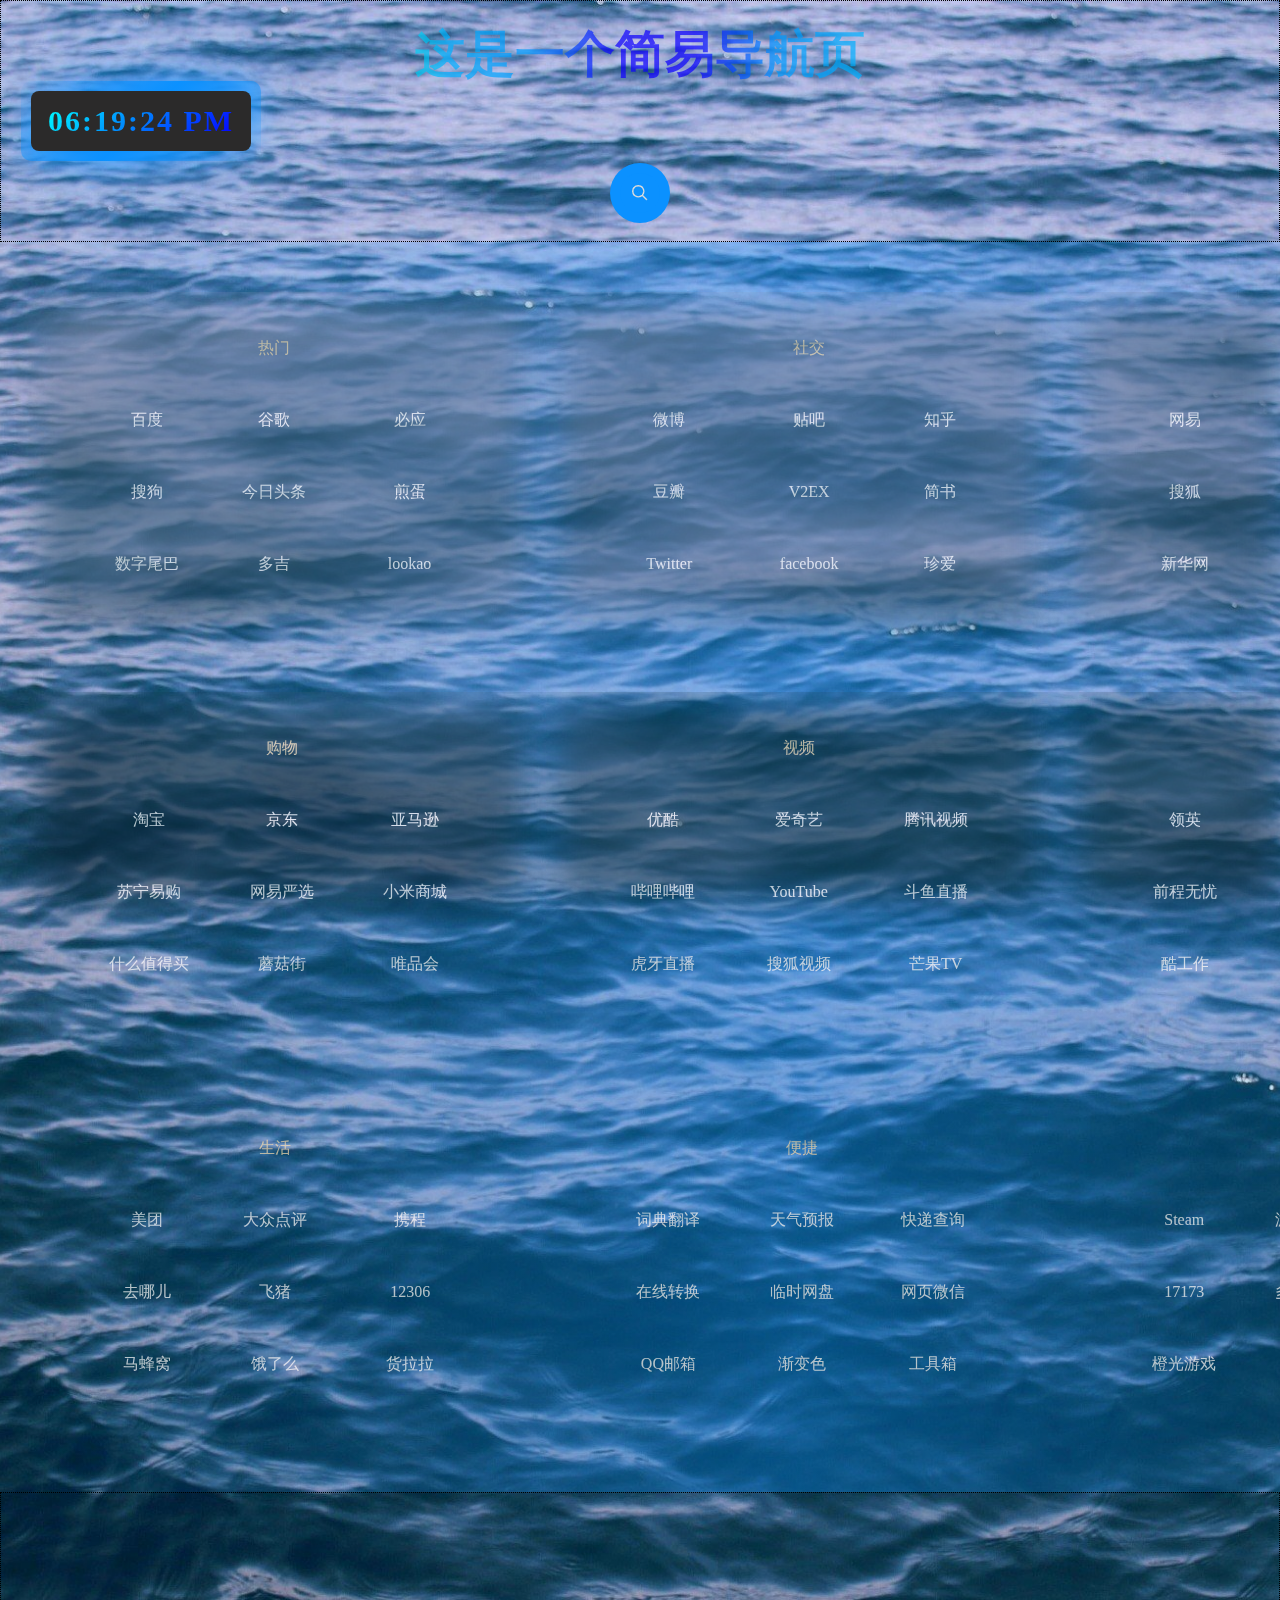
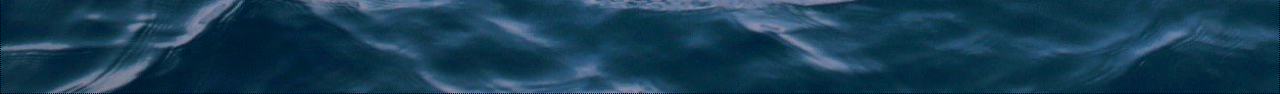
==== index.html @ 2326ca08 "Initial commit" ====
<!DOCTYPE html>
<html lang="en">
<head>
    <meta charset="UTF-8">
    <meta name="viewport" content="width=device-width, initial-scale=1.0">
    <title>导航</title>
    <script src="./js/index.js"></script>
    <link rel="stylesheet" href="./css/index.css">
</head>
<body style="background: url(./img/sea.jpg) no-repeat center; background-size: cover;">
<div id="head">
    <div class="clock_box">
        <div class="clock">
            <p id="time">12:12:12 AM</p>
        </div>
    </div>

    <div class="head-title">这是一个简易导航页</div>
    <form onsubmit="return search()" class="search-box">
        <input autofocus id="search_input" class="search-txt" type="text" autocomplete="off" placeholder="搜索一下">
        <div class="search-btn">
            <img onclick="return search()" src="./img/search.png" alt="搜">
        </div>
    </form>
</div>
<div id="main">
    <div class="container">
        <div class="title"></div>
        <div class="divFather">
            <div class="div1">
                <table>
                    <tr>
                        <td>&nbsp;</td>
                        <td>热门</td>
                        <td>&nbsp;</td>
                    </tr>
                    <tr>
                        <td><a href="https://www.baidu.com/" target="_blank">百度</a></td>
                        <td><a href="https://www.google.com/" target="_blank">谷歌</a></td>
                        <td><a href="https://cn.bing.com/" target="_blank">必应</a></td>
                    </tr>
                    <tr>
                        <td><a href="https://www.sogou.com/" target="_blank">搜狗</a></td>
                        <td><a href="https://www.toutiao.com/" target="_blank">今日头条</a></td>
                        <td><a href="https://jandan.net/" target="_blank">煎蛋</a></td>
                    </tr>
                    <tr>
                        <td><a href="http://www.dgtle.com/" target="_blank">数字尾巴</a></td>
                        <td><a href="https://www.dogedoge.com/" target="_blank">多吉</a></td>
                        <td><a href="https://lookao.com/search?q=" target="_blank">lookao</a></td>
                    </tr>
                </table>
            </div>
            <div class="div2">
                <table>
                    <tr>
                        <td>&nbsp;</td>
                        <td>社交</td>
                        <td>&nbsp;</td>
                    </tr>
                    <tr>
                        <td><a href="https://www.weibo.com/" target="_blank">微博</a></td>
                        <td><a href="https://tieba.baidu.com/" target="_blank">贴吧</a></td>
                        <td><a href="https://www.zhihu.com/" target="_blank">知乎</a></td>
                    </tr>
                    <tr>
                        <td><a href="https://www.douban.com/" target="_blank">豆瓣</a></td>
                        <td><a href="https://www.v2ex.com/" target="_blank">V2EX</a></td>
                        <td><a href="https://www.jianshu.com/" target="_blank">简书</a></td>
                    </tr>
                    <tr>
                        <td><a href="https://twitter.com/" target="_blank">Twitter</a></td>
                        <td><a href="https://www.facebook.com/" target="_blank">facebook</a></td>
                        <td><a href="http://city.zhenai.com/" target="_blank">珍爱</a></td>
                    </tr>
                </table>
            </div>
            <div class="div3">
                <table>
                    <tr>
                        <td>&nbsp;</td>
                        <td>咨询</td>
                        <td>&nbsp;</td>
                    </tr>
                    <tr>
                        <td><a href="https://www.163.com/" target="_blank">网易</a></td>
                        <td><a href="http://www.qq.com/" target="_blank">腾讯</a></td>
                        <td><a href="http://www.sina.com.cn/" target="_blank">新浪</a></td>
                    </tr>
                    <tr>
                        <td><a href="http://www.sohu.com/" target="_blank">搜狐</a></td>
                        <td><a href="http://www.ifeng.com/" target="_blank">凤凰网</a></td>
                        <td><a href="http://www.people.com.cn/" target="_blank">人民网</a></td>
                    </tr>
                    <tr>
                        <td><a href="http://xinhuanet.com/" target="_blank">新华网</a></td>
                        <td><a href="https://www.guancha.cn/" target="_blank">观察者网</a></td>
                        <td><a href="http://www.china.com.cn/" target="_blank">中国网   </a></td>
                    </tr>
                </table>
            </div>
        </div>
        <div class="divFather">
            <div class="div4">
                <table>
                    <tr>
                        <td>&nbsp;</td>
                        <td>购物</td>
                        <td>&nbsp;</td>
                    </tr>
                    <tr>
                        <td><a href="https://www.taobao.com/" target="_blank">淘宝</a></td>
                        <td><a href="https://www.jd.com/" target="_blank">京东</a></td>
                        <td><a href="https://www.amazon.cn/" target="_blank">亚马逊</a></td>
                    </tr>
                    <tr>
                        <td><a href="https://www.suning.com/" target="_blank">苏宁易购</a></td>
                        <td><a href="https://you.163.com/" target="_blank">网易严选</a></td>
                        <td><a href="https://www.mi.com/" target="_blank">小米商城</a></td>
                    </tr>
                    <tr>
                        <td><a href="https://www.smzdm.com/" target="_blank">什么值得买</a></td>
                        <td><a href="https://www.mogu.com/" target="_blank">蘑菇街</a></td>
                        <td><a href="https://www.vip.com/?wxsdk=1" target="_blank">唯品会</a></td>
                    </tr>
                </table>
            </div>
            <div class="div5">
                <table>
                    <tr>
                        <td>&nbsp;</td>
                        <td>视频</td>
                        <td>&nbsp;</td>
                    </tr>
                    <tr>
                        <td><a href="https://www.youku.com/" target="_blank">优酷</a></td>
                        <td><a href="https://www.iqiyi.com/" target="_blank">爱奇艺</a></td>
                        <td><a href="https://v.qq.com/" target="_blank">腾讯视频</a></td>
                    </tr>
                    <tr>
                        <td><a href="https://www.bilibili.com/" target="_blank">哔哩哔哩</a></td>
                        <td><a href="https://www.youtube.com/" target="_blank">YouTube</a></td>
                        <td><a href="https://www.douyu.com/" target="_blank">斗鱼直播</a></td>
                    </tr>
                    <tr>
                        <td><a href="https://www.huya.com/" target="_blank">虎牙直播</a></td>
                        <td><a href="https://film.sohu.com/vip.html?channeled=1211300002" target="_blank">搜狐视频</a></td>
                        <td><a href="https://www.mgtv.com/" target="_blank">芒果TV</a></td>
                    </tr>
                </table>
            </div>
            <div class="div6">
                <table>
                    <tr>
                        <td>&nbsp;</td>
                        <td>工作</td>
                        <td>&nbsp;</td>
                    </tr>
                    <tr>
                        <td><a href="https://cn.linkedin.com/" target="_blank">领英</a></td>
                        <td><a href="https://www.lagou.com/" target="_blank">拉勾网</a></td>
                        <td><a href="https://www.zhaopin.com/" target="_blank">智联招聘</a></td>
                    </tr>
                    <tr>
                        <td><a href="https://www.51job.com/" target="_blank">前程无忧</a></td>
                        <td><a href="http://www.yingjiesheng.com/" target="_blank">应届生</a></td>
                        <td><a href="https://maimai.cn/" target="_blank">脉脉</a></td>
                    </tr>
                    <tr>
                        <td><a href="https://www.v2ex.com/?tab=jobs" target="_blank">酷工作</a></td>
                        <td><a href="https://www.jz-job.com/" target="_blank">兼职网</a></td>
                        <td><a href="http://www.job.cn/" target="_blank">工作网</a></td>
                    </tr>
                </table>
            </div>
        </div>
        <div class="divFather">
            <div class="div7">
                <table>
                    <tr>
                        <td>&nbsp;</td>
                        <td>生活</td>
                        <td>&nbsp;</td>
                    </tr>
                    <tr>
                        <td><a href="https://www.meituan.com/" target="_blank">美团</a></td>
                        <td><a href="https://www.dianping.com/" target="_blank">大众点评</a></td>
                        <td><a href="https://www.ctrip.com/" target="_blank">携程</a></td>
                    </tr>
                    <tr>
                        <td><a href="https://www.qunar.com/" target="_blank">去哪儿</a></td>
                        <td><a href="https://www.alitrip.com/" target="_blank">飞猪</a></td>
                        <td><a href="https://kyfw.12306.cn/otn/index/init" target="_blank">12306</a></td>
                    </tr>
                    <tr>
                        <td><a href="https://www.mafengwo.cn/" target="_blank">马蜂窝</a></td>
                        <td><a href="https://www.ele.me/" target="_blank">饿了么</a></td>
                        <td><a href="https://www.huolala.cn/" target="_blank">货拉拉</a></td>
                    </tr>
                </table>
            </div>
            <div class="div8">
                <table>
                    <tr>
                        <td>&nbsp;</td>
                        <td>便捷</td>
                        <td>&nbsp;</td>
                    </tr>
                    <tr>
                        <td><a href="https://fanyi.baidu.com/" target="_blank">词典翻译</a></td>
                        <td><a href="http://www.weather.com.cn/live/" target="_blank">天气预报</a></td>
                        <td><a href="https://www.kuaidi100.com/" target="_blank">快递查询</a></td>
                    </tr>
                    <tr>
                        <td><a href="https://cn.office-converter.com/" target="_blank">在线转换</a></td>
                        <td><a href="https://send.firefox.com/" target="_blank">临时网盘</a></td>
                        <td><a href="https://wx.qq.com/" target="_blank">网页微信</a></td>
                    </tr>
                    <tr>
                        <td><a href="https://mail.qq.com/" target="_blank">QQ邮箱</a></td>
                        <td><a href="https://uigradients.com/#JShine" target="_blank">渐变色</a></td>
                        <td><a href="https://www.toolfk.com/" target="_blank">工具箱</a></td>
                    </tr>
                </table>
            </div>
            <div class="div9">
                <table>
                    <tr>
                        <td>&nbsp;</td>
                        <td>游戏</td>
                        <td>&nbsp;</td>
                    </tr>
                    <tr>
                        <td><a href="https://store.steampowered.com/" target="_blank">Steam</a></td>
                        <td><a href="http://www.gamersky.com/" target="_blank">游民星空</a></td>
                        <td><a href="http://www.tgbus.com/" target="_blank">口袋巴士</a></td>
                    </tr>
                    <tr>
                        <td><a href="https://www.17173.com/" target="_blank">17173</a></td>
                        <td><a href="http://www.duowan.com/" target="_blank">多玩游戏</a></td>
                        <td><a href="https://www.3dmgame.com/" target="_blank">3DMGAME</a></td>
                    </tr>
                    <tr>
                        <td><a href="http://www.66rpg.com/" target="_blank">橙光游戏</a></td>
                        <td><a href="https://www.ali213.net/" target="_blank">游侠网</a></td>
                        <td><a href="http://www.4399.com/" target="_blank">4399</a></td>
                    </tr>
                </table>
            </div>
        </div>

    </div>
    <div id="foot"></div>
</div>
<script>
    // 获取页面id=time的元素（P元素<p id="time">12:12:12 AM</p>）
    var time = document.querySelector("#time");
    up(time);
    // 定义函数传入time元素
    function up(time_el) {
        // 获取当前时间
        let date = new Date();
        // 获取时分秒
        let h = date.getHours();
        let m = date.getMinutes();
        let s = date.getSeconds();
        // 上午与下午
        let day_night = "AM";

        // 计算上午与下午
        if (h > 12) {
            h = h - 12;
            day_night = "PM";
        }

        // 如果时间小于10则前面补充0
        if (h < 10) { h = "0" + h; }
        if (m < 10) { m = "0" + m; }
        if (s < 10) { s = "0" + s; }

        // 拼接时间并且赋值给time元素的文本中，从而显示
        time_el.textContent = h + ":" + m + ":" + s + " " + day_night;

    }

    // 定时器，每秒执行一次实现更新
    setInterval(() => {
        up(time);
    }, 1000);

</script>
</body>
</html>
---- css/index.css ----
*{
    margin: 0;/*外边距*/
    padding: 0;/*内边距*/
}
#head{
    position: relative;
    height: 240px;
    text-align: center;
    border: #000 1px dotted;
}
#main{
    overflow: auto;
    /* background: #747; */
    text-align: center;
    /* border: #000 1px solid; */
}
#foot{
    height: 200px;
    /* background:#891; */
    text-align: center;
    border: rgb(0, 0, 0) 1px dotted;
}
.container{
    width:1600px;
    /* background: #39e0bc; */
    opacity: 0.7;
    overflow: auto;
    /* border: #000 1px solid; */
    margin: auto;
    background-image: linear-gradient(to right, rgba(255,0,0,0), rgba(11, 145, 255, 0.5), rgba(255,0,0,0));

}
.title{
    height:50px;
    /* background:#f0e915; */
    
    /* border: #000 1px solid; */
}
.divFather{
    height: 400px;
    width: 1600px;
    margin: auto;
    display: flex;
    display: -webkit-flex;
    overflow: hidden;
    justify-content: center;
    
}
.div1,.div2,.div3,.div4,.div5,.div6,.div7,.div8,.div9{
    /* background: #00ff2f; */
    
    height: 300px;
    width:30%;
    float:left;
    /* border: #000 1px solid; */
    margin: 14px;
    padding: 5px;
    position: relative;
    z-index: 1;
}

.search-box{
    position: absolute;
    top:80%;
    left:50%;
    transform: translate(-50%,-50%);
    background: rgb(11, 145, 255);
    height: 40px;
    border-radius: 40px;
    padding: 10px;
}
.search-box:hover>.search-txt{
    width: 380px;
    padding: 0 6px;
}
.search-box:hover>.search-btn{
    background:  rgb(11, 145, 255);
}
.search-btn{
    color: #e84118;
    float:right ;
    width: 40px;
    height: 40px;
    border-radius: 50%;
    background:  rgb(11, 145, 255);
    display: flex;
    justify-content: center;
    align-items: center;
    cursor: pointer;
}
input::-webkit-input-placeholder{
    color:white;
}
.search-txt{

    border: none;
    background: none;
    outline: none;
    float: left;
    padding: 0;
    color: white;
    font-size: 16px;
    transition: 0.4s;
    line-height: 40px;
    width: 0px;
}
table{
    /*border:1px solid rgb(11, 145, 255);*/
    border-radius: 8px;
    width: 400px;
    display: block;
    margin: auto;
    z-index: 1;
    background-position: center top;
    background-size: cover;
}
table:after{
    background-image: url(../img/sea.jpg);
    background-position: center top;
    background-size: cover;
    background-attachment: fixed;
    -webkit-filter: blur(20px);
    filter: blur(20px);
    content: '';
    position: absolute;
    top: 0;
    left: 0;
    right: 0;
    bottom: 0;
    background-color: rgba(255,255,255,0.8);
    z-index: -1;
}
table tr td {
    padding: 20px 5px;
    width: 200px;
    height: 30px;
    text-align: center;
    color: wheat;
}
table tr td a{
    padding: 5px;
    width: 60px;
    height: 30px;
    text-align: center;
    text-decoration:none;
    color: rgb(255, 255, 255);
}
table:hover{
    background:black;
    opacity: 0.9;
    color: white;
    transform: scale(1.1);
    -webkit-transition: 1s;
}
table tr td:hover{
    background:gray;
    -webkit-transition: 0.5s;
    transform: scale(1.2) rotate(-720deg);
}
.head-title{
    font-size: 50px;
    font-family: 华文行楷;
    margin: 20px auto;
    width: 550px;
    opacity: 0.7;
    font-weight: bold;
    background-image:
            -webkit-gradient( linear, left top, right top,
            color-stop(0, #00ffde),
            color-stop(0.15, #00b1ff),
            color-stop(0.3, #0099ff),
            color-stop(0.45, #0f00ff),
            color-stop(0.6, #0c00ff),
            color-stop(0.75, #0099ff),
            color-stop(0.9, #00b1ff),
            color-stop(1, #00ffea) );
    color: transparent;
    -webkit-background-clip: text;
}
:root {
    --color2: #00ffff;
    --color4: #007bff;
    --color6: #0500ff;
}
.clock_box{
    position: relative;
    width: 240px;
    height: 80px;
    border-radius: 10px;
    background-image: linear-gradient(135deg, rgba(255,0,0,0), rgba(11, 145, 255, 1), rgba(255,0,0,0));
    /* 居中 */
    float: left;
    display: flex;
    left: 20px;
    top: 80px;
    justify-content: center;
    align-items: center;
    /*animation: animate 4s linear infinite;*/
}
.clock_box::after, .clock_box::before {
    position: absolute;
    content: "";
    /* 集成父级样式 */
    background-image: inherit;
    width: 100%;
    height: 100%;
    z-index: -1;
    border-radius: 10px;
    filter: blur(15px);
}

.clock_box::before {
    filter: blur(100px);
}

.clock {
    position: absolute;
    left: 10px;
    right: 10px;
    top: 10px;
    bottom: 10px;
    background-color: #2b2a2a;
    border-radius: 8px;
    /* 居中 */
    display: flex;
    justify-content: center;
    align-items: center;
}

.clock p {
    font-size: 30px;
    font-weight: bold;
    color: transparent;
    letter-spacing: 2px;
    background-image: linear-gradient(135deg, var(--color2), var(--color4), var(--color6));
    /* text不是通用样式属性值 */
    /*background-clip: text;*/
    /* 这个是chrome */
    -webkit-background-clip: text;
}

@keyframes animate {
    100% {
        /* 色相变化 */
        filter: hue-rotate(360deg);
    }
}
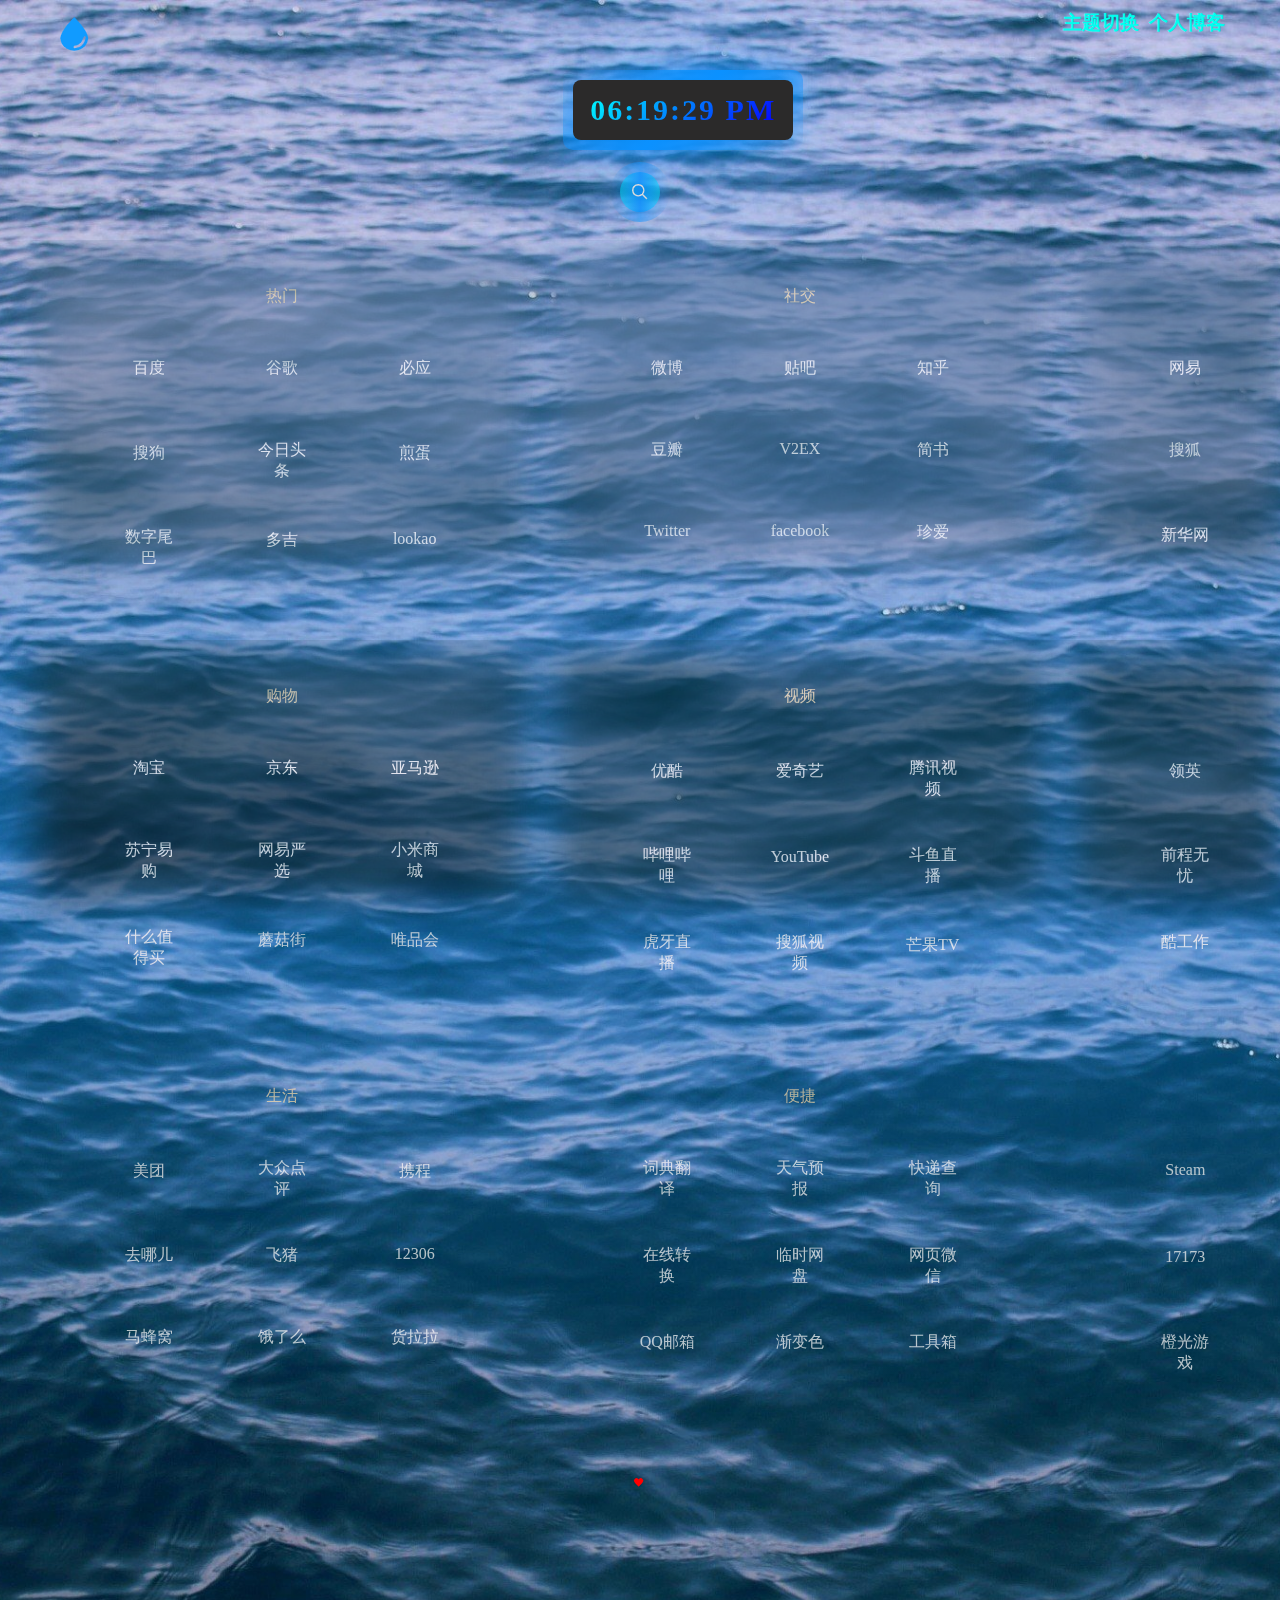
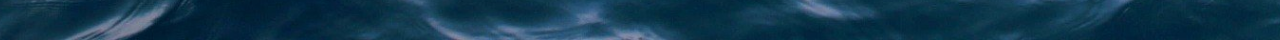
==== commit de101b7e: "Default Changelist" ====
--- a/index.html
+++ b/index.html
@@ -9,13 +9,18 @@
 </head>
 <body style="background: url(./img/sea.jpg) no-repeat center; background-size: cover;">
 <div id="head">
+    <div class="title">
+        <img src="./img/water.png" />
+        <div class="theme" id="theme1"></div><a href="http://wlzdhg.cn/">个人博客</a>
+        <a href="index2.html">主题切换</a>
+    </div>
     <div class="clock_box">
         <div class="clock">
             <p id="time">12:12:12 AM</p>
         </div>
     </div>
 
-    <div class="head-title">这是一个简易导航页</div>
+<!--    <div class="head-title">这是一个简易导航页</div>-->
     <form onsubmit="return search()" class="search-box">
         <input autofocus id="search_input" class="search-txt" type="text" autocomplete="off" placeholder="搜索一下">
         <div class="search-btn">
@@ -25,7 +30,7 @@
 </div>
 <div id="main">
     <div class="container">
-        <div class="title"></div>
+
         <div class="divFather">
             <div class="div1">
                 <table>
@@ -250,7 +255,11 @@
         </div>
 
     </div>
-    <div id="foot"></div>
+    <div id="foot">
+        <div class="heart">
+            <span class="heart-left"></span><span class="heart-right"></span>
+        </div>
+    </div>
 </div>
 <script>
     // 获取页面id=time的元素（P元素<p id="time">12:12:12 AM</p>）
--- a/css/index.css
+++ b/css/index.css
@@ -6,7 +6,7 @@
     position: relative;
     height: 240px;
     text-align: center;
-    border: #000 1px dotted;
+    /*border: #000 1px dotted;*/
 }
 #main{
     overflow: auto;
@@ -18,7 +18,7 @@
     height: 200px;
     /* background:#891; */
     text-align: center;
-    border: rgb(0, 0, 0) 1px dotted;
+    /*border: rgb(0, 0, 0) 1px dotted;*/
 }
 .container{
     width:1600px;
@@ -27,14 +27,42 @@
     overflow: auto;
     /* border: #000 1px solid; */
     margin: auto;
-    background-image: linear-gradient(to right, rgba(255,0,0,0), rgba(11, 145, 255, 0.5), rgba(255,0,0,0));
+    background-image: linear-gradient(to top, rgba(255,0,0,0), rgba(11, 145, 255, 0.5), rgba(255,0,0,0));
 
 }
 .title{
-    height:50px;
+    height: 50px;
+
     /* background:#f0e915; */
     
     /* border: #000 1px solid; */
+}
+a{
+    display: inline-block;
+}
+
+.title a{
+    float: right;
+    position: relative;
+    top: 10px;
+    right: 50px;
+    text-decoration: none;
+    font-size: larger;
+    color: #00fff0;
+    font-weight: bold;
+    margin: 0 5px;
+}
+.title .theme #id{
+    width: 32px;
+    height: 32px;
+    background-image: url("../img/theme.png");
+    float: right;
+}
+.title img{
+    float: left;
+    position: relative;
+    top: 10px;
+    left: 50px;
 }
 .divFather{
     height: 400px;
@@ -64,7 +92,7 @@
     top:80%;
     left:50%;
     transform: translate(-50%,-50%);
-    background: rgb(11, 145, 255);
+    background-image: linear-gradient(to right, rgba(255,0,0,0), rgba(11, 145, 255, 0.5), rgba(255,0,0,0));
     height: 40px;
     border-radius: 40px;
     padding: 10px;
@@ -74,7 +102,9 @@
     padding: 0 6px;
 }
 .search-box:hover>.search-btn{
-    background:  rgb(11, 145, 255);
+    /*background-image: linear-gradient(to right, rgba(255, 0, 0, 0), rgba(11, 145, 255, 0.5), rgba(255,0,0,0));*/
+    background: #007bff;
+    opacity: 0.5;
 }
 .search-btn{
     color: #e84118;
@@ -82,7 +112,7 @@
     width: 40px;
     height: 40px;
     border-radius: 50%;
-    background:  rgb(11, 145, 255);
+    background-image: linear-gradient(to right, rgba(0, 221, 255, 0.5), rgba(11, 145, 255, 0.7), rgba(0, 221, 255, 0.5));
     display: flex;
     justify-content: center;
     align-items: center;
@@ -153,6 +183,8 @@
     -webkit-transition: 1s;
 }
 table tr td:hover{
+    font-size: larger;
+    border-radius: 5px;
     background:gray;
     -webkit-transition: 0.5s;
     transform: scale(1.2) rotate(-720deg);
@@ -191,8 +223,8 @@
     /* 居中 */
     float: left;
     display: flex;
-    left: 20px;
-    top: 80px;
+    left: 44%;
+    top: 20px;
     justify-content: center;
     align-items: center;
     /*animation: animate 4s linear infinite;*/
@@ -245,3 +277,29 @@
         filter: hue-rotate(360deg);
     }
 }
+
+span{
+    display: inline-block;
+    vertical-align: center;
+}
+.heart{
+    transform: scale(0.1);
+    animation: beat 1.5s infinite;
+    margin: auto;
+}
+.heart .heart-left, .heart-right{
+    width: 50px; height: 80px; background-color: red;
+    border-top-left-radius: 25px;
+    border-top-right-radius: 25px;
+}
+
+.heart .heart-left{
+    transform: rotateZ(-45deg);
+}
+.heart .heart-right{
+    transform: translateX(-28px) rotateZ(45deg);
+}
+@keyframes beat {
+    30% {transform: scale(0.2);}
+    100% {transform: scale(0.1);}
+}
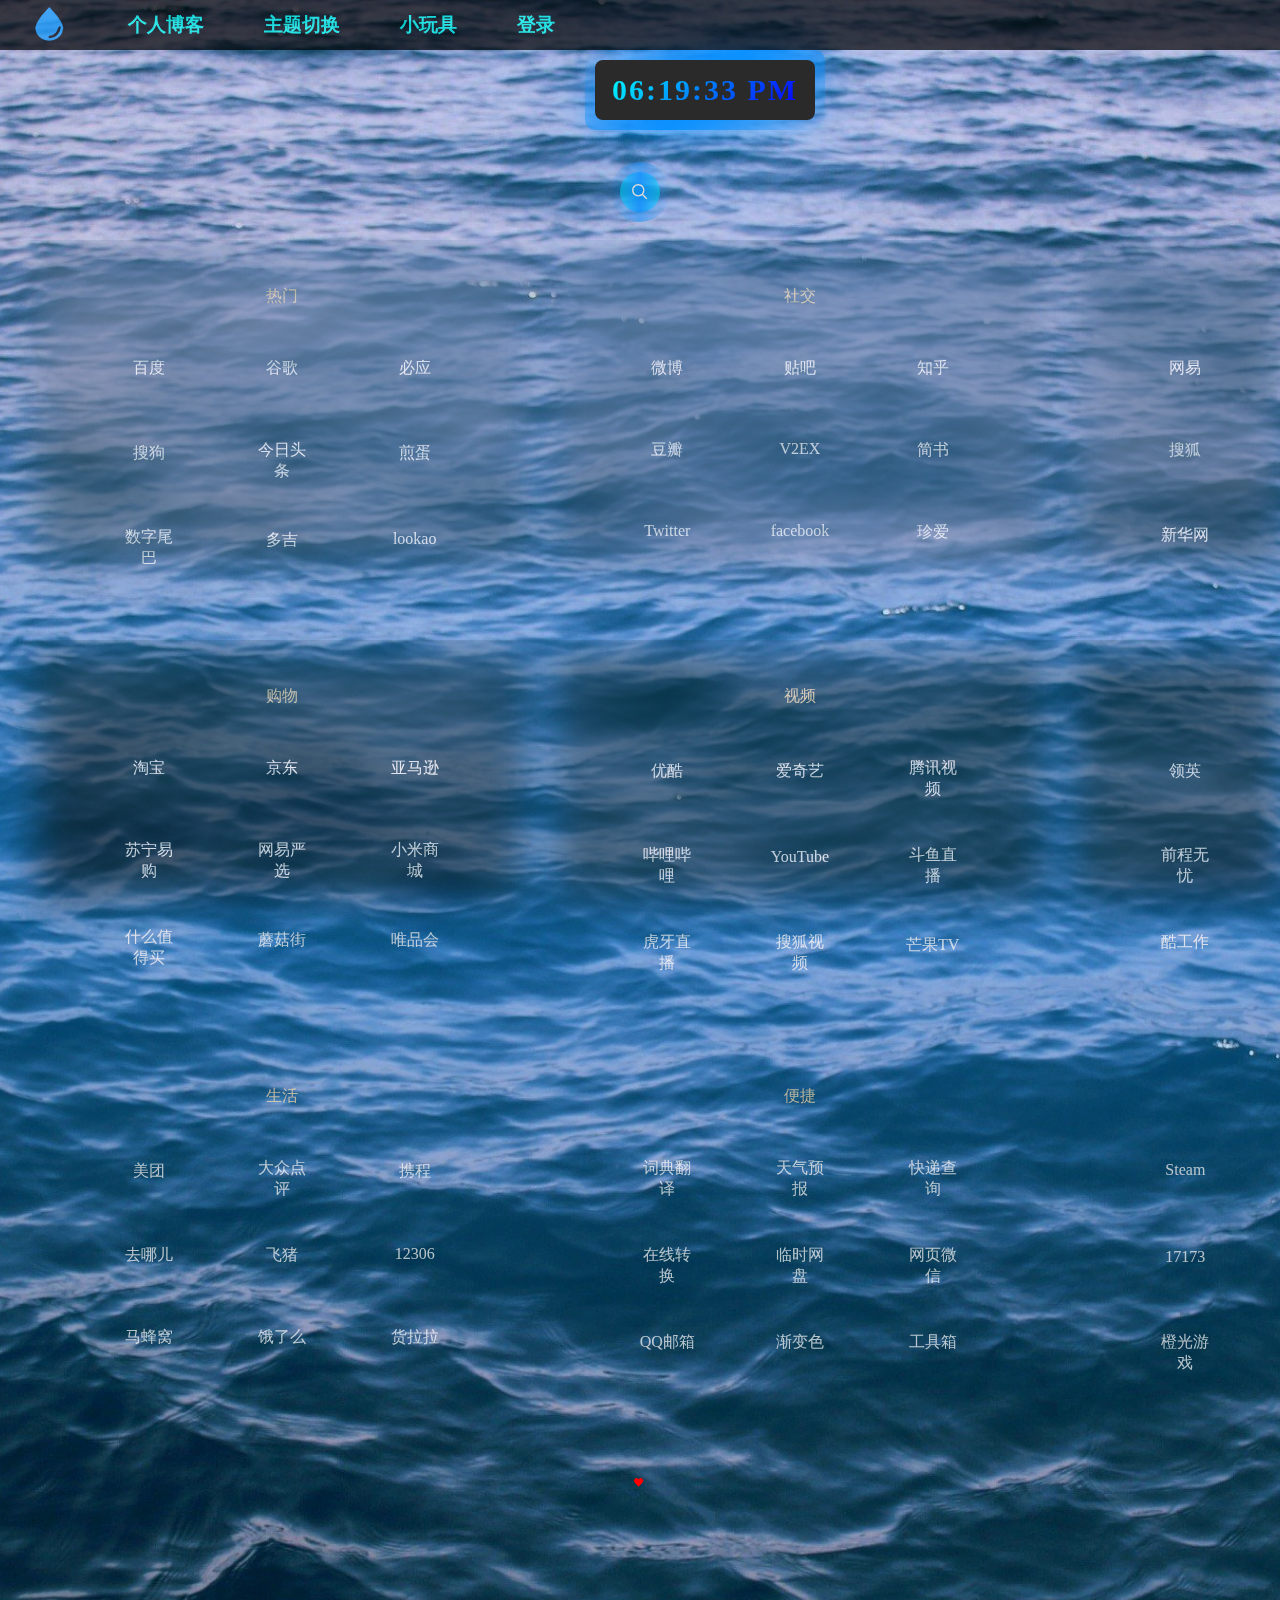
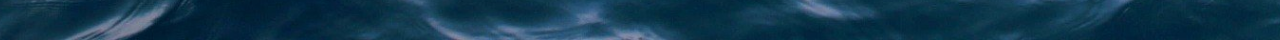
==== commit 816d4fcb: "Default Changelist" ====
--- a/index.html
+++ b/index.html
@@ -10,9 +10,11 @@
 <body style="background: url(./img/sea.jpg) no-repeat center; background-size: cover;">
 <div id="head">
     <div class="title">
-        <img src="./img/water.png" />
-        <div class="theme" id="theme1"></div><a href="http://wlzdhg.cn/">个人博客</a>
-        <a href="index2.html">主题切换</a>
+        <div class="item"><img src="./img/water.png" /></div>
+        <div class="item"><a href="http://wlzdhg.cn/">个人博客</a></div>
+        <div class="item"><a href="index2.html">主题切换</a></div>
+        <div class="item"><a href="3d.html">小玩具</a></div>
+        <div class="item"><a href="login.html">登录</a></div>
     </div>
     <div class="clock_box">
         <div class="clock">
--- a/css/index.css
+++ b/css/index.css
@@ -33,7 +33,8 @@
 .title{
     height: 50px;
 
-    /* background:#f0e915; */
+    background:#000000;
+    opacity: 0.7;
     
     /* border: #000 1px solid; */
 }
@@ -41,28 +42,31 @@
     display: inline-block;
 }
 
+.item{
+    float: left;
+    margin: 0 25px;
+    line-height: 50px;
+}
+.item a:hover{
+    background: rgb(22, 22, 26);
+    opacity: 0.6;
+    -webkit-transition: 0.5s;
+}
 .title a{
-    float: right;
-    position: relative;
+    /* position: relative;
     top: 10px;
-    right: 50px;
+    right: 50px; */
     text-decoration: none;
     font-size: larger;
     color: #00fff0;
     font-weight: bold;
     margin: 0 5px;
 }
-.title .theme #id{
-    width: 32px;
-    height: 32px;
-    background-image: url("../img/theme.png");
-    float: right;
-}
 .title img{
-    float: left;
+    /* float: left;
     position: relative;
     top: 10px;
-    left: 50px;
+    left: 50px; */
 }
 .divFather{
     height: 400px;
@@ -221,10 +225,10 @@
     border-radius: 10px;
     background-image: linear-gradient(135deg, rgba(255,0,0,0), rgba(11, 145, 255, 1), rgba(255,0,0,0));
     /* 居中 */
-    float: left;
+    
     display: flex;
-    left: 44%;
-    top: 20px;
+    position: relative;
+    margin: 0 45%;
     justify-content: center;
     align-items: center;
     /*animation: animate 4s linear infinite;*/
